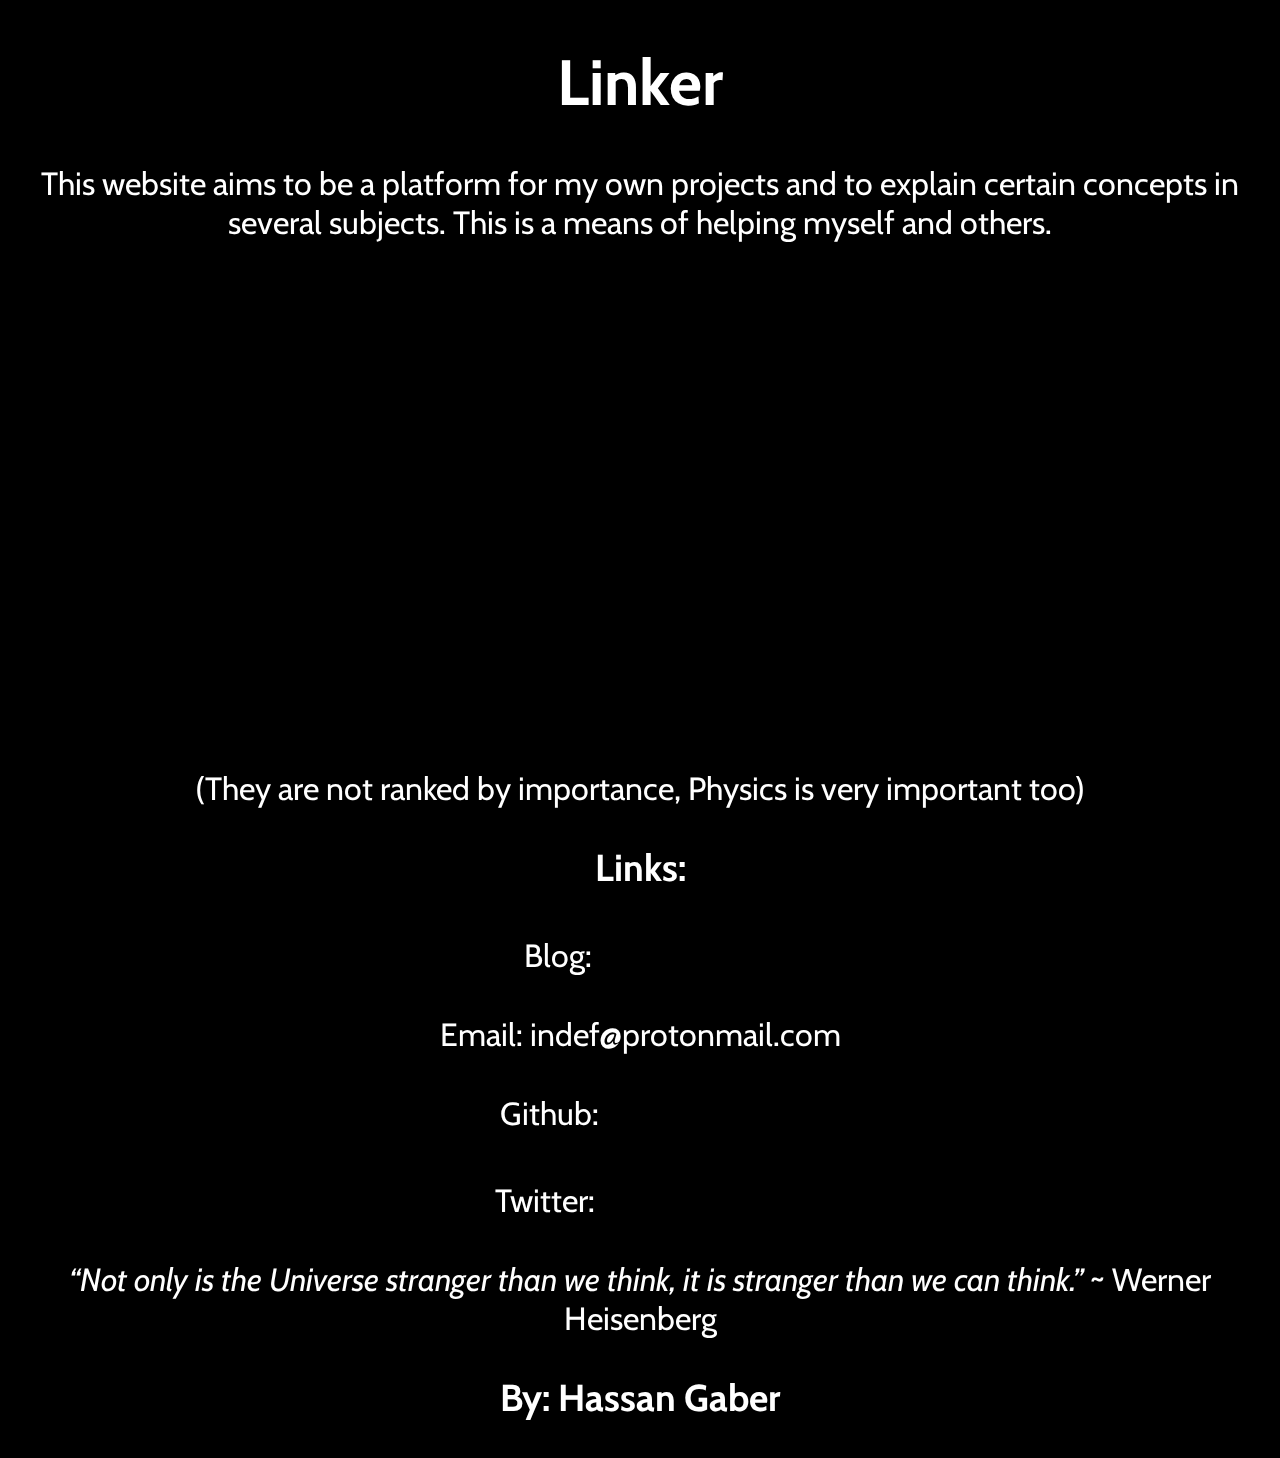
==== index.html @ 922a3b03 "Update index.html" ====
<!DOCTYPE html>
<html lang="en">
    <head>
      <link rel="icon" href="https://alphavulture.com/wp-content/uploads/2013/12/alpha.png">
      <title>Linker</title>
      <center><h1>Linker</h1></center>
      
      <style>
      	@import url("https://fonts.googleapis.com/css?family=Cabin:400,500");
		body {
  			font: 2em Cabin;
  			margin: 1em;
  			text-align: center;
  			background: black;
  			color: white;
		}

		a {
  			position: relative;
  			display: inline-block;
  			padding: .25em;
  			text-decoration: none;
  			color: orange;
  			mix-blend-mode: multiply;
		}

		.underline {
  			position: absolute;
  			top: 0;
  			left: 0;
  			width: 1px;
  			height: 1px;
  			-webkit-transition: -webkit-transform 0.5s cubic-bezier(0.33, 1.61, 0, 0.83);
  			transition: -webkit-transform 0.5s cubic-bezier(0.33, 1.61, 0, 0.83);
  			transition: transform 0.5s cubic-bezier(0.33, 1.61, 0, 0.83);
  			transition: transform 0.5s cubic-bezier(0.33, 1.61, 0, 0.83), -webkit-transform 0.5s cubic-bezier(0.33, 1.61, 0, 0.83);
		}
		.underline.background {
  		background: orange;
		}

      </style>
     </head>
    
        <body link="#0f0be8">

        	<p>This website aims to be a platform for my own projects and to explain certain concepts in several subjects. This is a means of helping myself and others.</p>

            <center>
              <h2><a href="https://fluxintegrals.github.io/projects.html">My Projects</a></h2>
              <h2><a href="https://fluxintegrals.github.io/math.html">Mathematics</a></h2>
              <h2><a href="https://fluxintegrals.github.io/compsci.html">Computer Science & Engineering</a></h2>
              <h2><a href="https://fluxintegrals.github.io/physics.html">Physics</a></h2>  

              <p>(They are not ranked by importance, Physics is very important too)</p>
            </center>
          
        
              <h3> Links:</h3>
                <p>Blog:<a href="http://hassangaber.blogspot.com">Linker Blog</a></p>
                <p>Email: indef@protonmail.com</p>   
                <p>Github:<a href="https://github.com/fluxntegrals">fluxintegrals</a></p> 
                <p>Twitter:<a href="https://twitter.com/fluxintegral">@fluxintegral</a></p>  
                <header><center><p><i>“Not only is the Universe stranger than we think, it is stranger than we can think.”</i> ~ Werner Heisenberg</p> </center> </header>
                <center><h3>By: Hassan Gaber</h3></center>
                    
        </body>
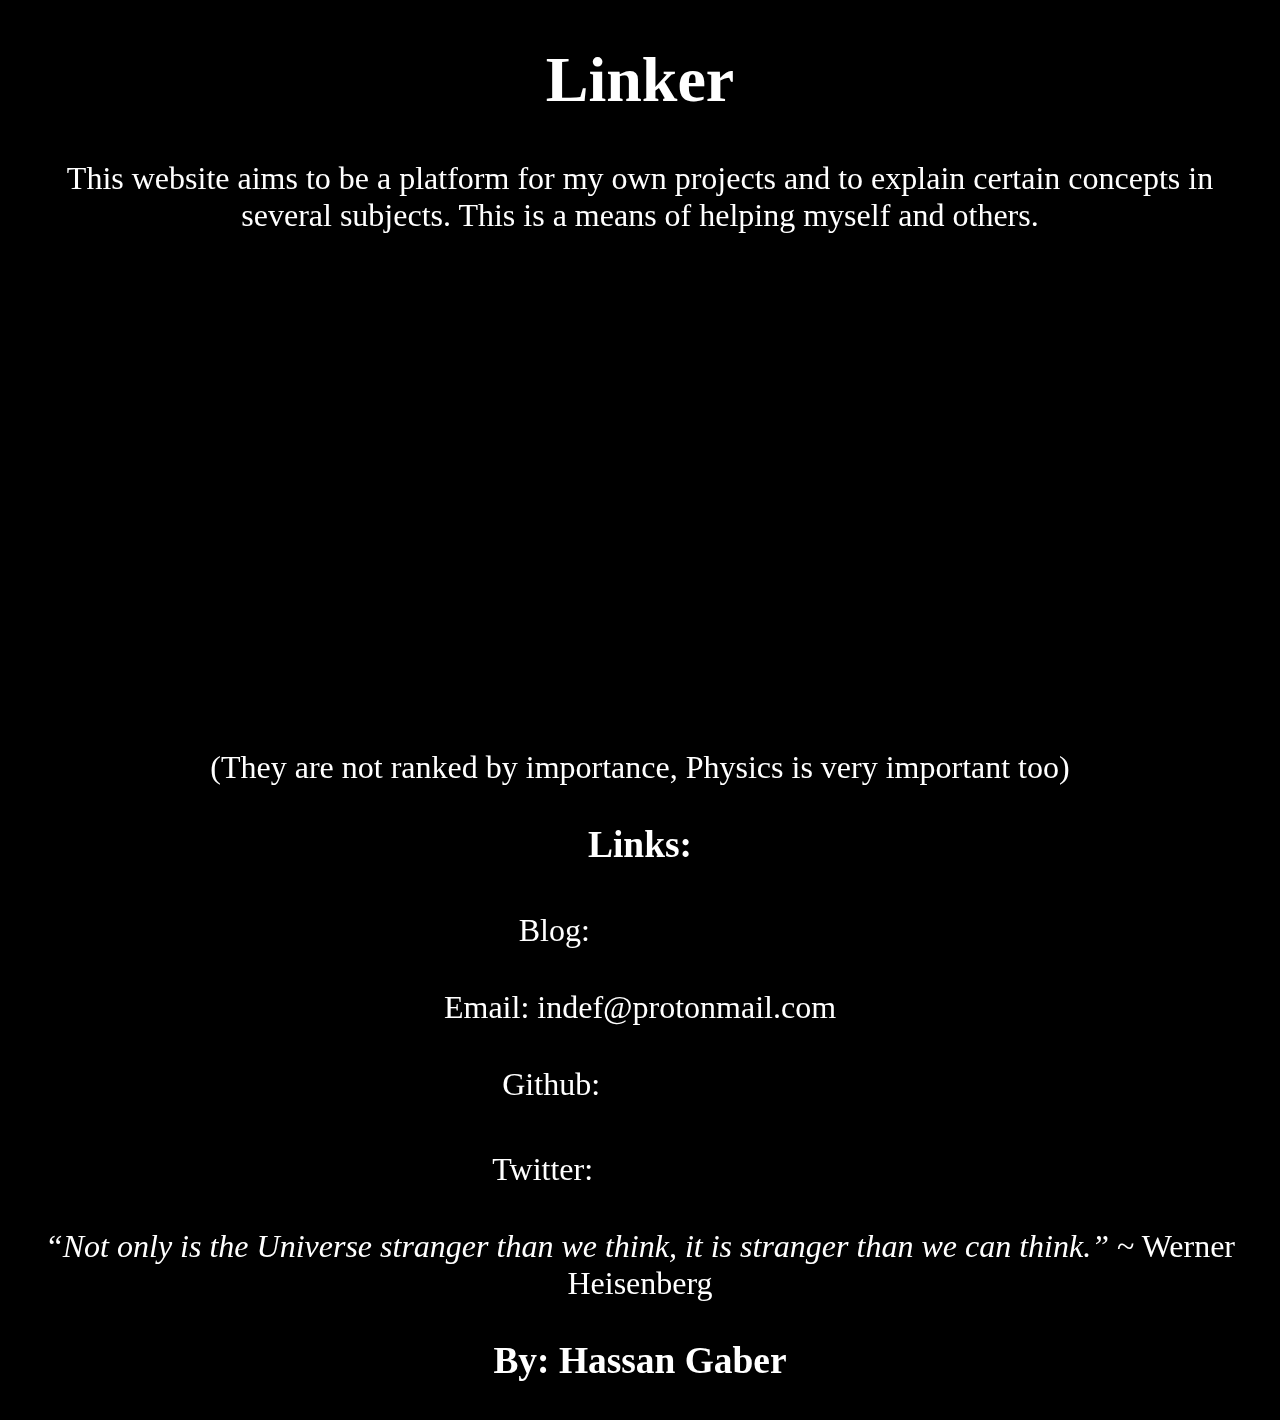
==== commit b9d44e62: "Update index.html" ====
--- a/index.html
+++ b/index.html
@@ -6,7 +6,6 @@
       <center><h1>Linker</h1></center>
       
       <style>
-      	@import url("https://fonts.googleapis.com/css?family=Cabin:400,500");
 		body {
   			font: 2em Cabin;
   			margin: 1em;
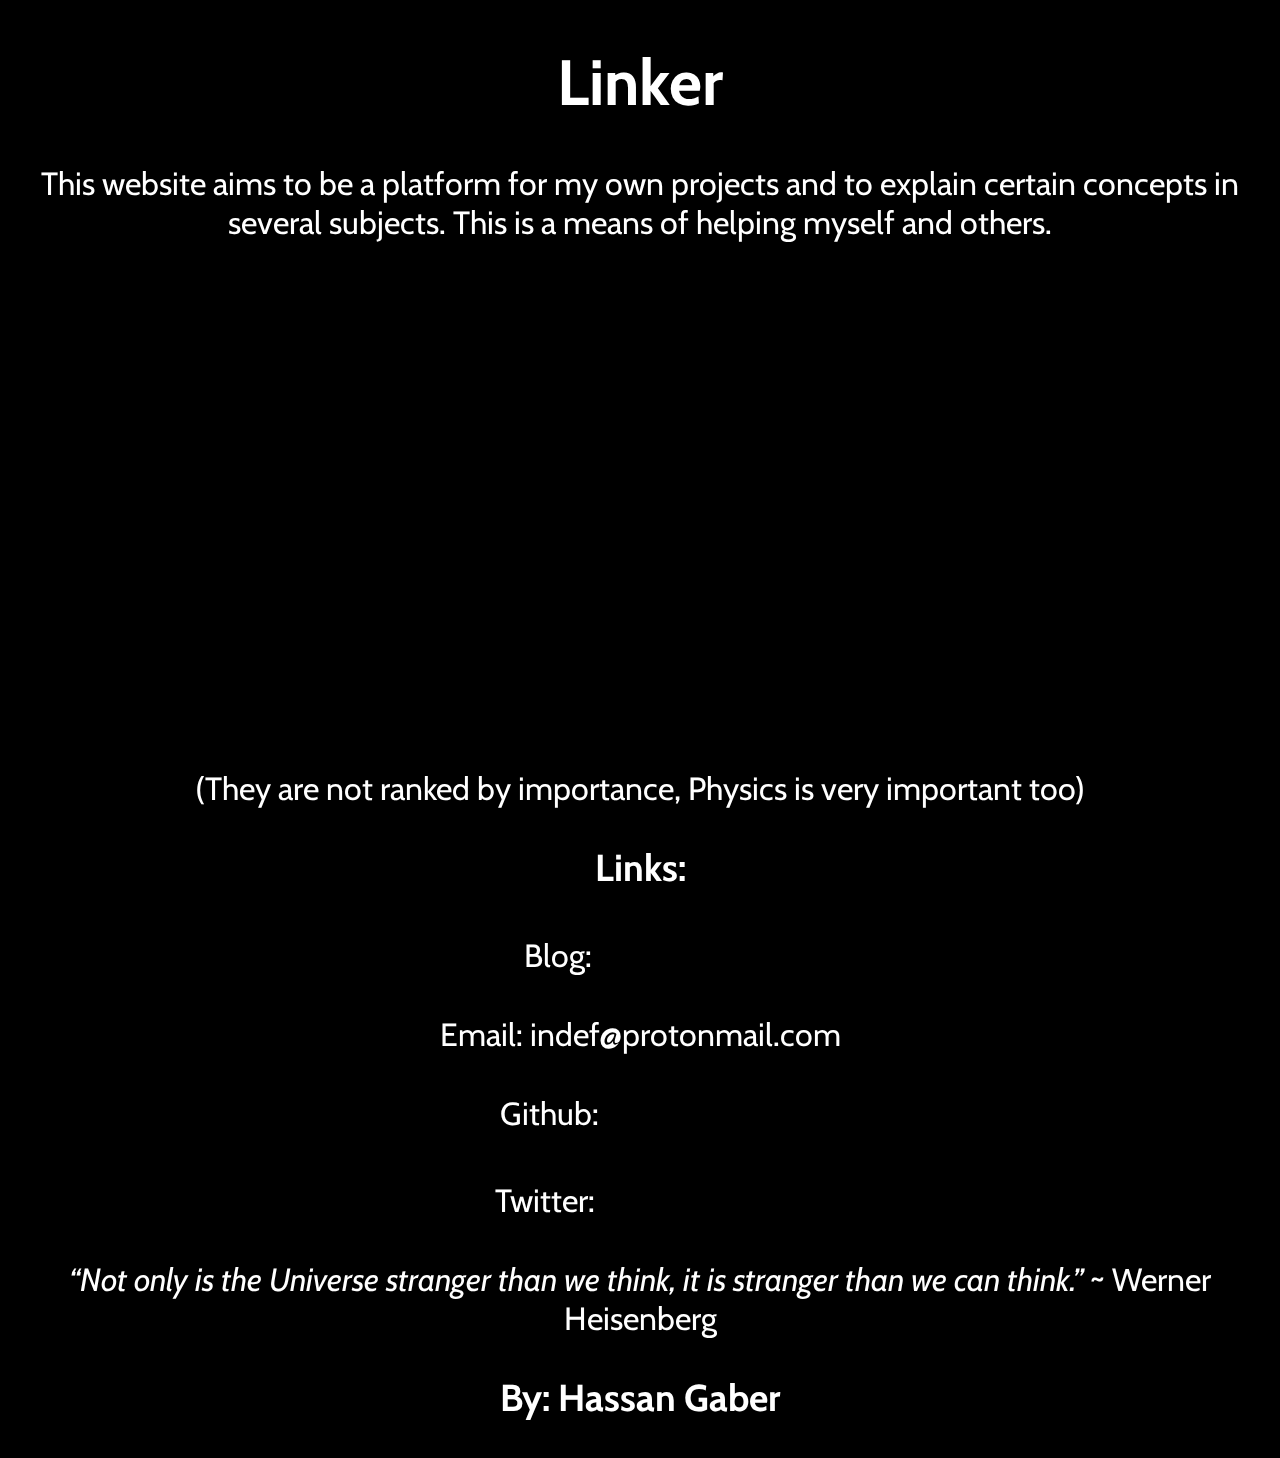
==== commit f13c20fc: "Update index.html" ====
--- a/index.html
+++ b/index.html
@@ -6,6 +6,7 @@
       <center><h1>Linker</h1></center>
       
       <style>
+	      @import url("https://fonts.googleapis.com/css?family=Cabin:400,500");
 		body {
   			font: 2em Cabin;
   			margin: 1em;
@@ -19,7 +20,7 @@
   			display: inline-block;
   			padding: .25em;
   			text-decoration: none;
-  			color: orange;
+  			color: blue;
   			mix-blend-mode: multiply;
 		}
 
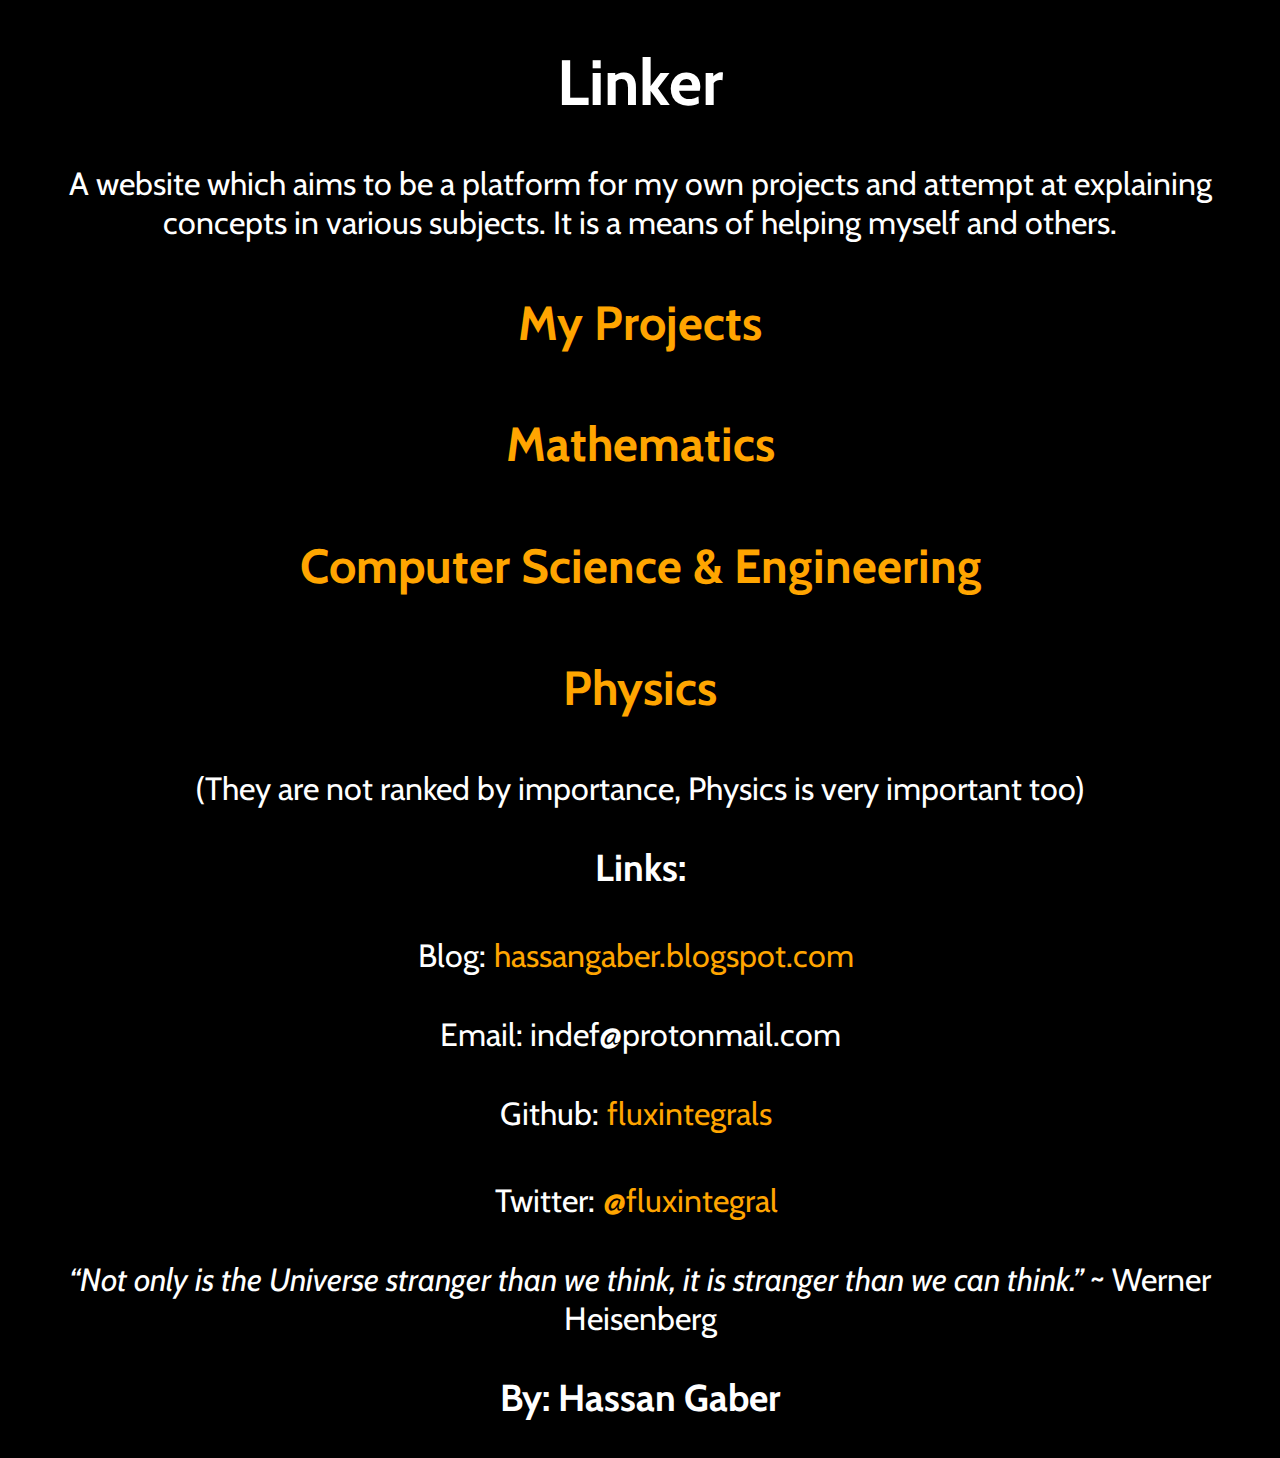
==== commit 7758a159: "Optimized CSS for all files" ====
--- a/index.html
+++ b/index.html
@@ -2,66 +2,34 @@
 <html lang="en">
     <head>
       <link rel="icon" href="https://alphavulture.com/wp-content/uploads/2013/12/alpha.png">
+      <link type="text/css" rel="stylesheet" href="main.css">
       <title>Linker</title>
       <center><h1>Linker</h1></center>
       
-      <style>
-	      @import url("https://fonts.googleapis.com/css?family=Cabin:400,500");
-		body {
-  			font: 2em Cabin;
-  			margin: 1em;
-  			text-align: center;
-  			background: black;
-  			color: white;
-		}
-
-		a {
-  			position: relative;
-  			display: inline-block;
-  			padding: .25em;
-  			text-decoration: none;
-  			color: blue;
-  			mix-blend-mode: multiply;
-		}
-
-		.underline {
-  			position: absolute;
-  			top: 0;
-  			left: 0;
-  			width: 1px;
-  			height: 1px;
-  			-webkit-transition: -webkit-transform 0.5s cubic-bezier(0.33, 1.61, 0, 0.83);
-  			transition: -webkit-transform 0.5s cubic-bezier(0.33, 1.61, 0, 0.83);
-  			transition: transform 0.5s cubic-bezier(0.33, 1.61, 0, 0.83);
-  			transition: transform 0.5s cubic-bezier(0.33, 1.61, 0, 0.83), -webkit-transform 0.5s cubic-bezier(0.33, 1.61, 0, 0.83);
-		}
-		.underline.background {
-  		background: orange;
-		}
-
-      </style>
+        
+      	
      </head>
     
         <body link="#0f0be8">
 
-        	<p>This website aims to be a platform for my own projects and to explain certain concepts in several subjects. This is a means of helping myself and others.</p>
+        	<p>A website which aims to be a platform for my own projects and attempt at explaining concepts in various subjects. It is a means of helping myself and others.</p>
 
             <center>
               <h2><a href="https://fluxintegrals.github.io/projects.html">My Projects</a></h2>
               <h2><a href="https://fluxintegrals.github.io/math.html">Mathematics</a></h2>
               <h2><a href="https://fluxintegrals.github.io/compsci.html">Computer Science & Engineering</a></h2>
-              <h2><a href="https://fluxintegrals.github.io/physics.html">Physics</a></h2>  
+              <h2><a href="">Physics</a></h2>  
 
               <p>(They are not ranked by importance, Physics is very important too)</p>
             </center>
           
         
               <h3> Links:</h3>
-                <p>Blog:<a href="http://hassangaber.blogspot.com">Linker Blog</a></p>
+                <p>Blog:<a href="http://hassangaber.blogspot.com">hassangaber.blogspot.com</a></p>
                 <p>Email: indef@protonmail.com</p>   
                 <p>Github:<a href="https://github.com/fluxntegrals">fluxintegrals</a></p> 
                 <p>Twitter:<a href="https://twitter.com/fluxintegral">@fluxintegral</a></p>  
                 <header><center><p><i>“Not only is the Universe stranger than we think, it is stranger than we can think.”</i> ~ Werner Heisenberg</p> </center> </header>
                 <center><h3>By: Hassan Gaber</h3></center>
                     
-        </body> 
+        </body> --- a/main.css
+++ b/main.css
@@ -0,0 +1,32 @@
+/*main.css*/
+@import url("https://fonts.googleapis.com/css?family=Cabin:400,500");
+		body {
+  			font: 2em Cabin;
+  			margin: 1em;
+  			text-align: center;
+  			background: black;
+  			color: white;
+		}
+
+		a {
+        position: relative;
+  			display: inline-block;
+  			padding: .25em;
+  			text-decoration: none;
+  			color: orange;
+		}
+
+		.underline {
+  			position: absolute;
+  			top: 0;
+  			left: 0;
+  			width: 1px;
+  			height: 1px;
+  			-webkit-transition: -webkit-transform 0.5s cubic-bezier(0.33, 1.61, 0, 0.83);
+  			transition: -webkit-transform 0.5s cubic-bezier(0.33, 1.61, 0, 0.83);
+  			transition: transform 0.5s cubic-bezier(0.33, 1.61, 0, 0.83);
+  			transition: transform 0.5s cubic-bezier(0.33, 1.61, 0, 0.83), -webkit-transform 0.5s cubic-bezier(0.33, 1.61, 0, 0.83);
+		}
+		.underline.background {
+  		background: orange;
+		}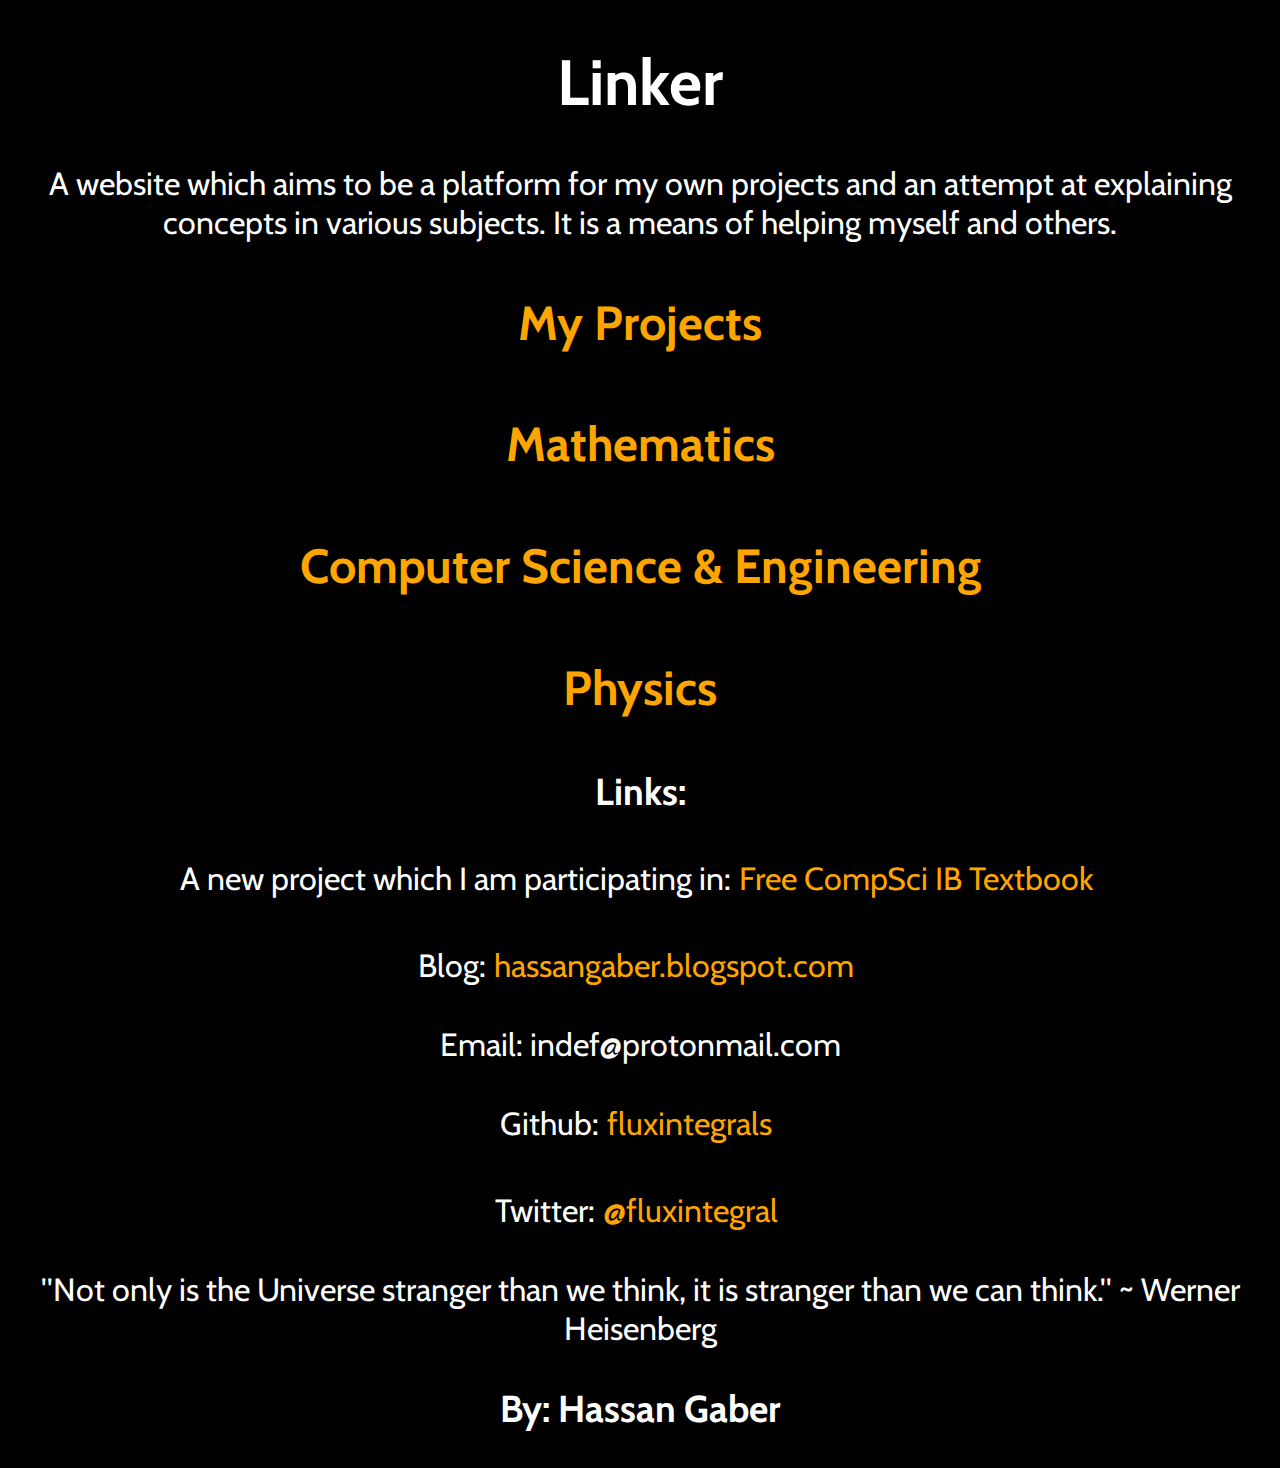
==== commit 5410c55b: "Added more to the Links section" ====
--- a/index.html
+++ b/index.html
@@ -12,24 +12,28 @@
     
         <body link="#0f0be8">
 
-        	<p>A website which aims to be a platform for my own projects and attempt at explaining concepts in various subjects. It is a means of helping myself and others.</p>
+        	<center><p>A website which aims to be a platform for my own projects and an attempt at explaining concepts in various subjects. It is a means of helping myself and others.</p></center>
 
             <center>
               <h2><a href="https://fluxintegrals.github.io/projects.html">My Projects</a></h2>
               <h2><a href="https://fluxintegrals.github.io/math.html">Mathematics</a></h2>
               <h2><a href="https://fluxintegrals.github.io/compsci.html">Computer Science & Engineering</a></h2>
-              <h2><a href="">Physics</a></h2>  
+              <h2><a href="https://fluxintegrals.github.io/physics.html">Physics</a></h2>  
+            </center>
 
-              <p>(They are not ranked by importance, Physics is very important too)</p>
-            </center>
+
           
-        
-              <h3> Links:</h3>
+                <center><h3> Links:</h3>
+                <p>A new project which I am participating in:<a href="https://docs.google.com/document/d/1awtiBPwRlSSlVcKcyTSdYhsahrrR-AgmGAsAzabWoGc/edit">Free CompSci IB Textbook</a></p>
                 <p>Blog:<a href="http://hassangaber.blogspot.com">hassangaber.blogspot.com</a></p>
                 <p>Email: indef@protonmail.com</p>   
                 <p>Github:<a href="https://github.com/fluxntegrals">fluxintegrals</a></p> 
-                <p>Twitter:<a href="https://twitter.com/fluxintegral">@fluxintegral</a></p>  
-                <header><center><p><i>“Not only is the Universe stranger than we think, it is stranger than we can think.”</i> ~ Werner Heisenberg</p> </center> </header>
+                <p>Twitter:<a href="https://twitter.com/fluxintegral">@fluxintegral</a></p> </center>
+            
+
+               
+           
+                 <header><center><p>''Not only is the Universe stranger than we think, it is stranger than we can think.'' ~ Werner Heisenberg</p> </center> </header>
                 <center><h3>By: Hassan Gaber</h3></center>
                     
         </body> 